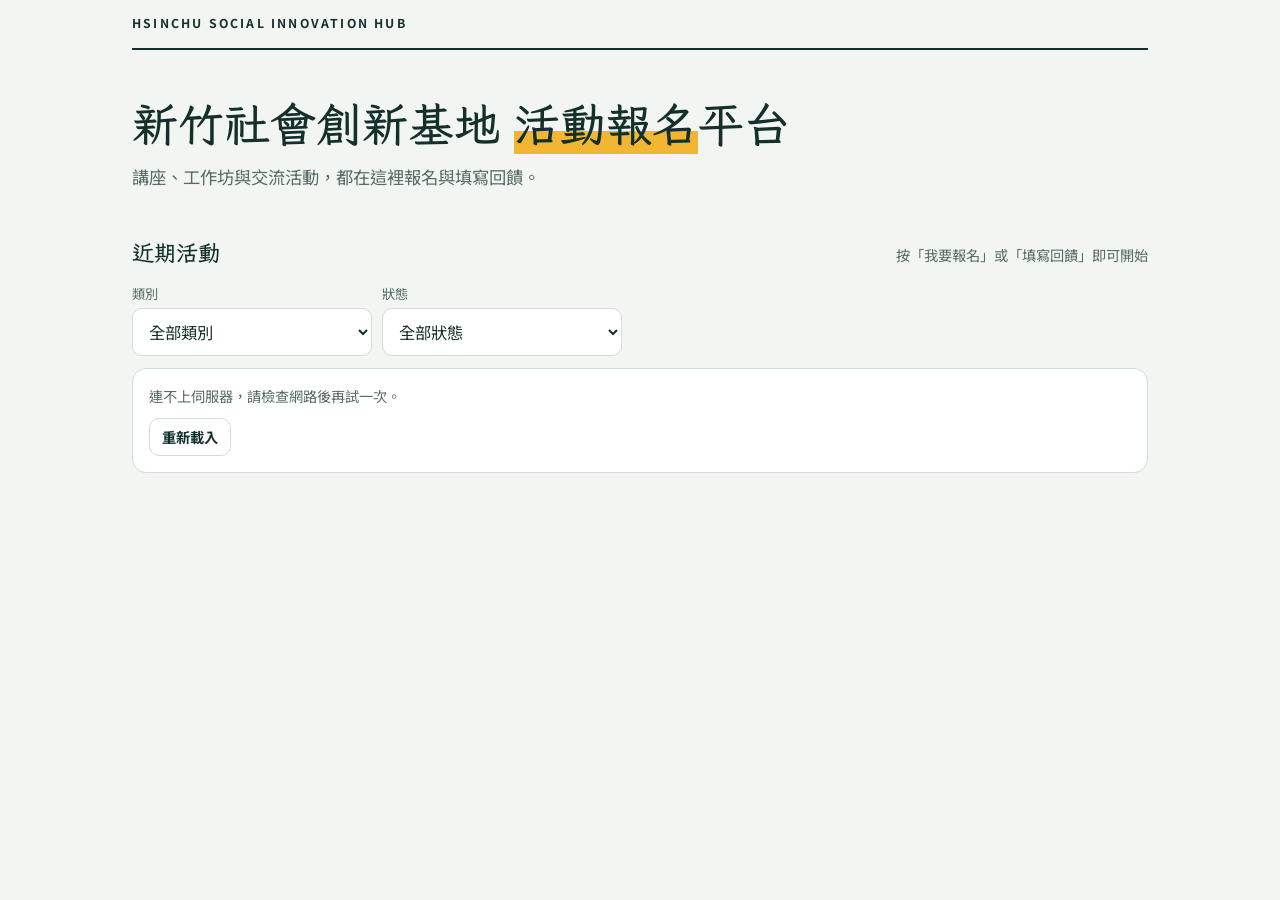
==== index.html @ 02cb63d4 "頁首拿掉 logo，恢復原本文字；只保留瀏覽器分頁圖示（favicon） Co-Authored-By: Claude Opus 5.5 <noreply@anthropic.com> Claude-" ====
<!DOCTYPE html>
<html lang="zh-Hant">
<head>
<meta charset="utf-8">
<meta name="viewport" content="width=device-width, initial-scale=1">
<title>新竹社會創新基地活動報名平台</title>
<link rel="preconnect" href="https://fonts.googleapis.com">
<link rel="preconnect" href="https://fonts.gstatic.com" crossorigin>
<link href="https://fonts.googleapis.com/css2?family=LXGW+WenKai+TC:wght@400;700&family=Noto+Sans+TC:wght@400;500;700&display=swap" rel="stylesheet">
<link rel="icon" type="image/svg+xml" href="logo-mark.svg">
<link rel="stylesheet" href="style.css?v=20261124c">
</head>
<body>
<div class="wrap">
  <header class="top">
    <div class="brand">HSINCHU SOCIAL INNOVATION HUB</div>
  </header>

  <main>
    <div class="hero">
      <h1 class="hero-title"><span>新竹社會創新基地</span><span><em>活動報名</em>平台</span></h1>
      <p>講座、工作坊與交流活動，都在這裡報名與填寫回饋。</p>
    </div>

    <section aria-labelledby="h-list">
      <div class="sec-head"><h2 id="h-list">近期活動</h2><small>按「我要報名」或「填寫回饋」即可開始</small></div>
      <div class="filters">
        <label for="f-sem">類別<select id="f-sem"><option value="">全部類別</option></select></label>
        <label for="f-status">狀態<select id="f-status">
          <option value="">全部狀態</option><option value="open">報名中</option><option value="feedback">回饋中</option><option value="closed">已結束</option>
        </select></label>
      </div>
      <div id="list" class="list"><div class="panel"><p class="note">載入中…</p></div></div>
    </section>
    <!-- 單一活動頁：網址加上 ?id=活動編號 時顯示 -->
    <section id="single" class="single" hidden aria-live="polite"><div class="panel"><p class="note">載入中…</p></div></section>
  </main>
</div>

<dialog id="dlg" aria-labelledby="dlg-title"><div class="dlg" id="dlg-body"></div></dialog>
<div id="toast" role="status" aria-live="polite"></div>

<script src="config.js"></script>
<script src="common.js"></script>
<script>
(function () {
  "use strict";
  var $ = U.$, esc = U.esc;
  var S = { acts: [], counts: {}, loaded: false, error: "", sid: "", busy: false, view: "", flash: "" };
  /* 每個活動都有自己的網頁：index.html?id=活動編號（可加 &v=reg 或 &v=fb 直接開報名表或問卷） */
  var QS = new URLSearchParams(location.search);
  S.single = (QS.get("id") || "").replace(/[^A-Za-z0-9]/g, "");
  if (S.single) {
    document.body.classList.add("is-single");
    document.querySelector(".hero").hidden = true;
    document.querySelector('section[aria-labelledby="h-list"]').hidden = true;
    $("single").hidden = false;
  }
  function pageHead(t) {
    return '<a class="back" href="./">← 所有活動</a><h2 id="dlg-title" class="single-title">' + esc(t) + "</h2>";
  }
  function show(h) {
    if (!S.single) { U.showDlg(h); return; }
    $("single").innerHTML = '<div class="panel dlg">' + (S.flash ? '<div class="ok">' + esc(S.flash) + "</div>" : "") + h + "</div>";
    S.flash = "";
  }
  function renderSingle() {
    if (!S.single) return;
    if (!U.configured()) { $("single").innerHTML = U.SETUP_NOTE; return; }
    if (S.error) { $("single").innerHTML = '<div class="panel"><p class="note">' + esc(S.error) + '</p><p style="margin:10px 0 0"><button class="btn ghost sm" type="button" data-reload>重新載入</button></p></div>'; return; }
    if (!S.loaded) return;
    if (!actById(S.single)) { $("single").innerHTML = '<div class="panel dlg">' + pageHead("找不到這個活動") + '<p class="note">這個活動可能已經刪除，或網址有誤。</p></div>'; document.title = "找不到活動｜新竹社會創新基地"; return; }
    openAct(S.single, S.view || QS.get("v") || "");
  }
  try { S.sid = localStorage.getItem("must-sid") || ""; } catch (e) {}

  function actById(id) { for (var i = 0; i < S.acts.length; i++) if (S.acts[i].id === id) return S.acts[i]; return null; }
  function isFull(a) { return a.capacity > 0 && (S.counts[a.id] || 0) >= a.capacity; }

  function actRow(a) {
    var d = U.dparts(a.date);
    var meta = [a.semester, a.time, a.location].filter(Boolean).map(esc).join(" · ");
    var chip = a.status === "open" && isFull(a) ? "額滿" : "";
    return '<div class="act act-card">' +
      '<span class="date"><b>' + esc(d.md) + "</b><i>" + esc(d.wd) + "</i></span>" +
      '<span class="body"><span class="t">' + esc(a.title || "未命名活動") + "</span>" +
      (meta ? '<span class="m">' + meta + "</span>" : "") +
      '<span class="tags"><span class="pill ' + esc(a.status) + '">' + esc(U.STATUS[a.status] || "") + "</span>" +
      actBtns(a) +
      (chip ? '<span class="chip">' + chip + "</span>" : "") +
      '<span class="cnt">' + esc(U.capText(a, S.counts)) + "</span></span></span>" +
      (a.image ? '<span class="thumb"><img src="' + esc(a.image) + '" alt="" loading="lazy" onerror="this.parentNode.remove()"></span>' : "") + "</div>";
  }

  /* 報名、回饋兩顆獨立按鈕：一直顯示，沒開放的那顆反灰不能按 */
  function actBtns(a, view) {
    var regOn = a.status === "open", fbOn = a.status === "feedback";
    function b(kind, on, label, offLabel) {
      return '<button class="btn sm' + (view && view !== kind ? " ghost" : "") + '" type="button" data-view="' + kind + '" data-id="' + esc(a.id) + '"' +
        (on ? "" : " disabled") + (view ? ' aria-pressed="' + (view === kind) + '"' : "") + ">" + (on ? label : offLabel) + "</button>";
    }
    var tag = view === undefined ? "span" : "div";
    return "<" + tag + ' class="act-btns' + (view === undefined ? " inline" : "") + '" role="group" aria-label="報名或填寫回饋">' +
      b("reg", regOn, "我要報名", a.status === "closed" || fbOn ? "報名已截止" : "尚未開放報名") +
      b("fb", fbOn, "填寫回饋", a.status === "closed" ? "回饋已關閉" : "回饋尚未開放") + "</" + tag + ">";
  }

  function render() {
    var sel = $("f-sem"), cur = sel.value, sems = {};
    S.acts.forEach(function (a) { if (a.semester) sems[a.semester] = 1; });
    var keys = Object.keys(sems).sort().reverse();
    sel.innerHTML = '<option value="">全部類別</option>' + keys.map(function (k) { return '<option value="' + esc(k) + '">' + esc(k) + "</option>"; }).join("");
    if (keys.indexOf(cur) >= 0) sel.value = cur;
    var fs = sel.value, ft = $("f-status").value, list = $("list");

    if (!U.configured()) list.innerHTML = U.SETUP_NOTE;
    else if (S.error) list.innerHTML = '<div class="panel"><p class="note">' + esc(S.error) + '</p><p style="margin:10px 0 0"><button class="btn ghost sm" type="button" data-reload>重新載入</button></p></div>';
    else if (!S.loaded) list.innerHTML = '<div class="panel"><p class="note">載入中…</p></div>';
    else {
      var rows = U.sortActs(S.acts).filter(function (a) { return (!fs || a.semester === fs) && (!ft || a.status === ft); });
      list.innerHTML = rows.length ? rows.map(actRow).join("") :
        '<div class="panel"><p class="note">' + (S.acts.length ? "沒有符合條件的活動，試試其他類別或狀態。" : "目前還沒有活動。") + "</p></div>";
    }
  }

  function load() {
    if (!U.configured()) { render(); renderSingle(); return Promise.resolve(); }
    return U.api("list").then(function (j) { S.acts = j.activities || []; S.counts = j.counts || {}; S.loaded = true; S.error = ""; render(); renderSingle(); },
      function (e) { if (!S.loaded) S.error = e.message; render(); renderSingle(); });
  }
  function remember(sid) { S.sid = sid; try { localStorage.setItem("must-sid", sid); } catch (e) {} }

  /* 報名與回饋是兩個獨立按鈕：view 為 "reg"（報名）或 "fb"（回饋），沒指定時依活動狀態決定先顯示哪一個；again 為 true 時，填過的裝置也直接顯示問卷 */
  function openAct(id, view, again) {
    var a = actById(id); if (!a) { U.closeDlg(); return; }
    if (S.single) document.title = (a.title || "未命名活動") + "｜新竹社會創新基地活動報名平台";
    if (view !== "reg" && view !== "fb") view = a.status === "feedback" ? "fb" : a.status === "open" ? "reg" : "";
    var d = U.dparts(a.date);
    S.view = view;
    var h = (S.single ? pageHead(a.title || "未命名活動") : U.head(a.title || "未命名活動")) +
      (a.image ? '<a class="poster" href="' + esc(a.image) + '" target="_blank" rel="noopener"><img src="' + esc(a.image) + '" alt="' + esc(a.title || "活動圖片") + '" onerror="this.parentNode.remove()"></a>' : "") +
      '<div class="tags"><span class="pill ' + esc(a.status) + '">' + esc(U.STATUS[a.status] || "") + '</span><span class="cnt">' + esc(U.capText(a, S.counts)) + "</span></div>" +
      '<dl class="meta"><dt>日期</dt><dd>' + esc(d.full) + "</dd>" +
      (a.time ? "<dt>時間</dt><dd>" + esc(a.time) + "</dd>" : "") +
      (a.location ? "<dt>地點</dt><dd>" + esc(a.location) + "</dd>" : "") +
      (a.semester ? "<dt>類別</dt><dd>" + esc(a.semester) + "</dd>" : "") + "</dl>" +
      (a.description ? '<p class="desc">' + esc(a.description) + "</p>" : "") +
      actBtns(a, view) + (S.single ? "" : '<p class="note page-link"><a href="?id=' + encodeURIComponent(a.id) + '">開啟這個活動的專屬網頁</a></p>') + "<hr>";

    if (view === "reg") h += regSection(a);
    else if (view === "fb") h += fbSection(a, again);
    else h += '<p class="note">這個活動已結束。</p>';
    show(h);
  }

  function regSection(a) {
    var id = a.id;
    var cancelBox = '<details><summary>已經報名，想取消？</summary><form id="cancel-form" data-id="' + esc(id) + '" style="margin-top:12px">' +
      '<div class="grid2">' + U.fld("c-sid", "報名時填寫的電話號碼", S.sid, true, "tel", ' maxlength="20" autocomplete="tel"') + U.fld("c-name", "報名時填寫的姓名", "", true, "text", ' maxlength="40"') + "</div>" +
      '<button class="btn danger" type="submit">取消報名</button></form></details>';
    if (a.status !== "open") return '<p class="note">這個活動目前沒有開放報名。</p>';
    var h = "";
    if (isFull(a)) h += '<div class="warn">這個活動已額滿。有人取消時，名額會重新開放。</div>';
    else h += '<form id="reg-form" class="survey" data-id="' + esc(id) + '" novalidate>' +
      U.fld("r-name", "您的姓名：", "", true, "text", ' maxlength="40" autocomplete="name"') +
      U.fld("r-sid", "您的電話號碼（僅做為聯繫用途）：", S.sid, true, "tel", ' maxlength="20" autocomplete="tel"') +
      U.fld("r-contact", "您的 Gmail（僅做為聯繫用途）：", "", true, "email", ' maxlength="80" autocomplete="email" placeholder="example@gmail.com"') +
      '<fieldset class="mrow" data-row="r-gender"><legend class="f"><span>性別： <i>*</i></span></legend><div class="choices">' + ["男性", "女性", "其他"].map(function (o) { return opt("r-gender", o); }).join("") + "</div></fieldset>" +
      '<fieldset class="mrow" data-row="r-age"><legend class="f"><span>您的年齡區間： <i>*</i></span></legend><div class="choices free">' + ["18歲以下", "19-25歲", "26-35歲", "36-45歲", "46-55歲", "56歲以上"].map(function (o) { return opt("r-age", o); }).join("") + "</div></fieldset>" +
      '<div class="f"><span>你要報名的課程：</span><div class="fixed">' + esc(a.title || "未命名活動") + "</div></div>" +
      '<label class="f" for="r-note"><span>有什麼想對我們說：</span><textarea id="r-note" maxlength="500"></textarea></label>' +
      '<button class="btn" type="submit">送出報名</button>' +
      '<p class="note">電話與 Gmail 僅做為聯繫用途。</p></form>';
    return h + "<hr>" + cancelBox;
  }

  function fbSection(a, again) {
    /* 這台裝置填過時先顯示感謝，但仍可再填一份（現場共用平板、或換人填寫時用） */
    if (a.status === "feedback") return fbDone(a.id) && !again ? '<div class="ok">這台裝置已經填過這個活動的回饋問卷，謝謝您！</div>' +
      '<button class="btn ghost" type="button" data-again="' + esc(a.id) + '">再填一份問卷</button>' : surveyForm(a.id);
    if (a.status === "open") return '<p class="note">回饋問卷會在活動結束後開放填寫，到時再回來這裡填寫即可。</p>';
    return '<p class="note">這個活動的回饋問卷已關閉。</p>';
  }

  function fbDone(id) { try { return localStorage.getItem("hub-fb-" + id) === "1"; } catch (e) { return false; } }
  function opt(name, v, type) {
    return '<label class="opt"><input type="' + (type || "radio") + '" name="' + esc(name) + '" value="' + esc(v) + '"><span>' + esc(v) + "</span></label>";
  }
  function surveyForm(id) {
    var n = 0, sv = U.surveyOf(actById(id));
    var h = '<form id="fb-form" class="survey" data-id="' + esc(id) + '" novalidate>' +
      '<h4 style="margin:0;font-size:1.125rem">' + esc(sv.title) + "</h4>" +
      (sv.intro ? '<div class="sv-intro"><p style="white-space:pre-line">' + esc(sv.intro) + "</p></div>" : "");
    sv.items.forEach(function (it) {
      if (it.type === "note") { h += '<div class="sv-note">' + esc(it.text) + "</div>"; return; }
      n++;
      h += '<fieldset class="sv-q" data-q="' + esc(it.id) + '"><legend class="sv-t"><b>' + n + "</b><span>" + esc(it.title) + (it.required ? " <i>*</i>" : "") + "</span></legend>";
      if (it.type === "single") h += '<div class="choices">' + it.options.map(function (o) { return opt(it.id, o); }).join("") + "</div>";
      else if (it.type === "multi") h += '<p class="note" style="margin:0">可複選，請選 ' + (it.minSel === it.maxSel ? it.minSel : it.minSel + "～" + it.maxSel) + " 項</p>" +
        '<div class="choices">' + it.options.map(function (o) { return opt(it.id, o, "checkbox"); }).join("") + "</div>";
      else if (it.type === "matrix") h += it.rows.map(function (r) {
        return '<fieldset class="mrow" data-row="' + esc(r.id) + '"><legend>' + esc(r.label) + '</legend><div class="choices" style="grid-template-columns:repeat(' + it.options.length + ',minmax(0,1fr))">' +
          it.options.map(function (o) { return opt(r.id, o); }).join("") + "</div></fieldset>";
      }).join("");
      else if (it.type === "text") h += '<textarea name="' + esc(it.id) + '" maxlength="1000" placeholder="請填入文字" aria-label="' + esc(it.title) + '"></textarea>';
      else if (it.type === "slider") h += '<div class="slider untouched"><input type="range" name="' + esc(it.id) + '" min="' + it.min + '" max="' + it.max + '" step="1" value="' + Math.round((it.min + it.max) / 2) + '" aria-label="' + esc(it.title) + '"><output>請拖曳選擇</output></div>' +
        '<div class="ends"><span>' + it.min + "</span><span>" + it.max + "</span></div>";
      h += "</fieldset>";
    });
    return h + '<button class="btn" type="submit">送出</button><p class="note">本問卷採不記名方式。</p></form>';
  }
  function collect(form) {
    var ans = {}, miss = null, sv = U.surveyOf(actById(form.dataset.id));
    form.querySelectorAll(".miss").forEach(function (el) { el.classList.remove("miss"); });
    U.surveyFields(sv).forEach(function (f) {
      var v = "", why = "";
      if (f.type === "scale" || f.type === "single") { var c = form.querySelector('input[name="' + f.key + '"]:checked'); v = c ? c.value : ""; }
      else if (f.type === "multi") {
        v = [].map.call(form.querySelectorAll('input[name="' + f.key + '"]:checked'), function (x) { return x.value; });
        if (v.length && (v.length < f.minSel || v.length > f.maxSel)) why = "請選擇 " + (f.minSel === f.maxSel ? f.minSel : f.minSel + "～" + f.maxSel) + " 個選項";
      }
      else if (f.type === "text") v = form.querySelector('[name="' + f.key + '"]').value.trim();
      else if (f.type === "slider") { var r = form.querySelector('[name="' + f.key + '"]'); v = r.closest(".slider").classList.contains("untouched") ? "" : r.value; }
      ans[f.key] = v;
      if (!why && f.required && (v === "" || (Array.isArray(v) && !v.length))) why = "請填寫";
      if (why) {
        var el = form.querySelector('[data-row="' + f.key + '"]') || form.querySelector('[data-q="' + f.key + '"]');
        if (el) { el.classList.add("miss"); var q = el.closest(".sv-q"); if (q) q.classList.add("miss"); }
        if (!miss) miss = { f: f, el: el, why: why };
      }
    });
    if (miss) {
      var label = "「" + (miss.f.group ? miss.f.group + "－" : "") + miss.f.head + "」";
      U.toast(miss.why === "請填寫" ? "請填寫" + label : label + miss.why);
      if (miss.el) miss.el.scrollIntoView({ block: "center", behavior: "smooth" });
      return null;
    }
    return ans;
  }

  function run(form, action, data, okMsg, after) {
    if (S.busy) return;
    S.busy = true;
    var btn = form.querySelector('button[type="submit"]'), label = btn.textContent;
    btn.disabled = true; btn.textContent = "處理中…";
    U.api(action, data).then(function (j) {
      U.toast(typeof okMsg === "function" ? okMsg(j) : okMsg);
      if (after) after();
      if (S.single) S.flash = typeof okMsg === "function" ? okMsg(j) : okMsg;
      return load().then(function () { if (!S.single) U.closeDlg(); else window.scrollTo({ top: 0, behavior: "smooth" }); });
    }, function (e) { U.toast(e.message); btn.disabled = false; btn.textContent = label; })
      .then(function () { S.busy = false; });
  }

  document.addEventListener("submit", function (e) {
    e.preventDefault();
    var f = e.target, id = f.dataset.id;
    if (f.id === "reg-form") {
      var sid = $("r-sid").value.trim(), g = f.querySelector('input[name="r-gender"]:checked'), ag = f.querySelector('input[name="r-age"]:checked');
      var mail = $("r-contact").value.trim(), nm = $("r-name").value.trim();
      f.querySelectorAll(".miss").forEach(function (el) { el.classList.remove("miss"); });
      var bad = !nm ? ["r-name", "請填寫您的姓名"] : !sid ? ["r-sid", "請填寫您的電話號碼"] :
        !/^[^\s@]+@[^\s@]+\.[^\s@]+$/.test(mail) ? ["r-contact", "請填寫正確的 Gmail"] :
        !g ? ["r-gender", "請選擇性別"] : !ag ? ["r-age", "請選擇年齡區間"] : null;
      if (bad) {
        U.toast(bad[1]);
        var el = $(bad[0]) || f.querySelector('[data-row="' + bad[0] + '"]');
        if (el) { if (el.dataset.row) el.classList.add("miss"); el.scrollIntoView({ block: "center", behavior: "smooth" }); if (el.focus && !el.dataset.row) el.focus(); }
        return;
      }
      run(f, "register", { activityId: id, studentId: sid, name: nm, contact: mail, gender: g.value, age: ag.value,
        note: $("r-note").value.trim() }, "報名成功！", function () { remember(sid); });
    } else if (f.id === "cancel-form") {
      run(f, "cancel", { activityId: id, studentId: $("c-sid").value.trim(), name: $("c-name").value.trim() }, "已取消報名。");
    } else if (f.id === "fb-form") {
      var ans = collect(f);
      if (!ans) return;
      run(f, "feedback", { activityId: id, answers: ans }, "已送出，感謝您的回饋！", function () {
        try { localStorage.setItem("hub-fb-" + id, "1"); } catch (x) {}
      });
    }
  });
  document.addEventListener("click", function (e) {
    var t = e.target.closest("[data-act],[data-view],[data-again],[data-close],[data-reload]");
    if (!t) { if (e.target === $("dlg")) U.closeDlg(); return; }
    if (t.dataset.act !== undefined) openAct(t.dataset.act);
    else if (t.dataset.view !== undefined) openAct(t.dataset.id, t.dataset.view);
    else if (t.dataset.again !== undefined) openAct(t.dataset.again, "fb", true);
    else if (t.dataset.close !== undefined) U.closeDlg();
    else { S.error = ""; render(); renderSingle(); load(); }
  });
  document.addEventListener("change", function (e) {
    if (e.target.id === "f-sem" || e.target.id === "f-status") render();
    var q = e.target.closest && e.target.closest(".miss");
    if (q && (e.target.type === "radio" || e.target.type === "checkbox")) { var row = e.target.closest(".mrow"); if (row) row.classList.remove("miss"); var sq = e.target.closest(".sv-q"); if (sq && !sq.querySelector(".mrow.miss")) sq.classList.remove("miss"); }
  });
  document.addEventListener("input", function (e) {
    if (e.target.type !== "range") return;
    var box = e.target.closest(".slider");
    box.classList.remove("untouched");
    box.querySelector("output").textContent = e.target.value + " 分";
    var sq = e.target.closest(".sv-q"); if (sq) sq.classList.remove("miss");
  });
  /* 直連：網址加上 #fb-活動編號 直接打開回饋問卷，#reg-活動編號 直接打開報名表，可做成 QR Code 放在現場 */
  function openFromHash() {
    var m = /^#(fb|reg)-([A-Za-z0-9]+)$/.exec(location.hash || "");
    if (m && actById(m[2])) { if (S.single && m[2] !== S.single) { location.href = "?id=" + m[2] + "&v=" + m[1]; return; } openAct(m[2], m[1]); }
  }
  window.addEventListener("hashchange", openFromHash);

  render();
  load().then(openFromHash);
})();
</script>
</body>
</html>
---- style.css ----
/* layout: a campus notice board. One column; each activity is a ticket led by its date stub. */
:root{
  --paper:#f2f5f1; --card:#ffffff; --ink:#14302b; --muted:#566b65; --line:#d3dcd6;
  --accent:#0f6b5c; --accent-ink:#ffffff; --mark:#f2b632; --mark-ink:#3a2a00;
  --open:#1d7a46; --fb:#2b5fb8; --closed:#66716d; --danger:#b3372b;
  --display:"LXGW WenKai TC","Noto Serif TC","PMingLiU",serif;
  --body:"Noto Sans TC","PingFang TC","Microsoft JhengHei",system-ui,sans-serif;
  --r:14px;
}
@media (prefers-color-scheme: dark){
  :root:not([data-theme="light"]){
    color-scheme:dark;
    --paper:#0f1a18; --card:#172523; --ink:#e6efea; --muted:#9db0a9; --line:#2c3f3a;
    --accent:#55c7b0; --accent-ink:#072019; --mark:#f2b632; --mark-ink:#3a2a00;
    --open:#6fd49a; --fb:#8fb4f5; --closed:#9aa5a1; --danger:#f08a7e;
  }
}
:root[data-theme="dark"]{
  color-scheme:dark;
  --paper:#0f1a18; --card:#172523; --ink:#e6efea; --muted:#9db0a9; --line:#2c3f3a;
  --accent:#55c7b0; --accent-ink:#072019; --mark:#f2b632; --mark-ink:#3a2a00;
  --open:#6fd49a; --fb:#8fb4f5; --closed:#9aa5a1; --danger:#f08a7e;
}
*{box-sizing:border-box}
html,body{margin:0}
/* 字級自適應：手機 16px，隨螢幕變寬逐步放大到 18px，全站字級都以 rem 跟著縮放 */
html{font-size:clamp(15px,14.4px + .15vw,17px)}
body{background:var(--paper);color:var(--ink);font-family:var(--body);font-size:1rem;line-height:1.6;-webkit-text-size-adjust:100%}
button,input,select,textarea{font:inherit;color:inherit}
:focus-visible{outline:3px solid var(--mark);outline-offset:2px}
.wrap{max-width:760px;margin:0 auto;padding:0 16px 64px}
.top{display:flex;align-items:center;justify-content:space-between;gap:12px;padding:14px 0;border-bottom:2px solid var(--ink)}
.brand{font-size:0.75rem;letter-spacing:.18em;font-weight:700}
.nav{display:flex;gap:6px}
.nav a{padding:8px 12px;border-radius:999px;text-decoration:none;color:var(--ink);font-size:0.875rem;font-weight:500;border:1px solid var(--line);background:var(--card)}
.nav a[aria-current="page"]{background:var(--ink);color:var(--paper);border-color:var(--ink)}
.hero{padding:28px 0 8px}
h1{font-family:var(--display);font-weight:700;font-size:clamp(1.875rem,1.2rem + 3vw,3.25rem);line-height:1.2;margin:0;text-wrap:balance}
h1 em{font-style:normal;background:linear-gradient(transparent 62%,var(--mark) 62%)}
.hero p{margin:10px 0 0;color:var(--muted)}
h2{font-family:var(--display);font-size:1.375rem;margin:0;text-wrap:balance}
section{margin-top:28px}
.sec-head{display:flex;align-items:baseline;justify-content:space-between;gap:12px;flex-wrap:wrap;margin-bottom:12px}
.sec-head small{color:var(--muted);font-size:0.875rem}
.panel{background:var(--card);border:1px solid var(--line);border-radius:var(--r);padding:16px}
.note{color:var(--muted);font-size:0.875rem;margin:0}
.filters{display:flex;gap:10px;flex-wrap:wrap;margin-bottom:12px}
.filters label{flex:1 1 140px;display:flex;flex-direction:column;gap:4px;font-size:0.8125rem;color:var(--muted)}
select,input[type=text],input[type=date],input[type=number],textarea{
  width:100%;min-height:46px;padding:10px 12px;border:1px solid var(--line);border-radius:10px;background:var(--card);color:var(--ink)}
textarea{min-height:92px;resize:vertical}
.list{display:flex;flex-direction:column;gap:10px}
.act{display:flex;align-items:stretch;gap:0;width:100%;text-align:left;padding:0;background:var(--card);border:1px solid var(--line);border-radius:var(--r);cursor:pointer;overflow:hidden}
.act:hover{border-color:var(--accent)}
.date{flex:0 0 74px;display:flex;flex-direction:column;align-items:center;justify-content:center;padding:12px 6px;background:var(--ink);color:var(--paper);border-right:2px dashed var(--paper)}
.date b{font-family:var(--display);font-size:1.5rem;line-height:1.1;font-variant-numeric:tabular-nums}
.date i{font-style:normal;font-size:0.75rem;opacity:.8}
.act .body{flex:1 1 auto;min-width:0;padding:12px 14px;display:flex;flex-direction:column;gap:6px}
.act .t{font-weight:700;font-size:1.0625rem;line-height:1.35;overflow-wrap:anywhere}
.act .m{color:var(--muted);font-size:0.8438rem;overflow-wrap:anywhere}
.tags{display:flex;gap:8px;flex-wrap:wrap;align-items:center}
.pill{display:inline-flex;align-items:center;gap:6px;padding:2px 10px;border-radius:999px;font-size:0.7812rem;font-weight:700;border:1.5px solid currentColor;white-space:nowrap}
.pill::before{content:"";width:7px;height:7px;border-radius:50%;background:currentColor}
.pill.open{color:var(--open)} .pill.feedback{color:var(--fb)} .pill.closed{color:var(--closed)}
.pill.closed::before{background:transparent;border:1.5px solid currentColor}
.chip{font-size:0.7812rem;padding:2px 9px;border-radius:999px;background:var(--mark);color:var(--mark-ink);font-weight:700;white-space:nowrap}
.cnt{font-size:0.8125rem;color:var(--muted);font-variant-numeric:tabular-nums}
.btn{display:inline-flex;align-items:center;justify-content:center;min-height:46px;padding:10px 18px;border-radius:10px;border:1px solid var(--accent);background:var(--accent);color:var(--accent-ink);font-weight:700;cursor:pointer}
.btn.ghost{background:transparent;color:var(--ink);border-color:var(--line)}
.btn.danger{background:transparent;color:var(--danger);border-color:var(--danger)}
.btn.sm{min-height:38px;padding:6px 12px;font-size:0.875rem}
.btn:disabled{opacity:.5;cursor:not-allowed}
.row{display:flex;gap:10px;flex-wrap:wrap;align-items:center}
dialog{border:0;padding:0;background:var(--card);color:var(--ink);width:min(620px,100%);max-width:100%;max-height:92%;border-radius:18px 18px 0 0;margin:auto auto 0}
@media (min-width:640px){dialog{border-radius:18px;margin:auto}}
dialog::backdrop{background:rgba(8,20,18,.55)}
.dlg{padding:18px 18px 24px;display:flex;flex-direction:column;gap:14px}
.dlg-head{display:flex;justify-content:space-between;align-items:flex-start;gap:12px}
.dlg h3{font-family:var(--display);font-size:1.375rem;line-height:1.3;margin:0;overflow-wrap:anywhere}
.x{flex:0 0 auto;width:42px;height:42px;border-radius:50%;border:1px solid var(--line);background:transparent;cursor:pointer;font-size:1.125rem}
dl.meta{display:grid;grid-template-columns:auto 1fr;gap:6px 14px;margin:0;font-size:0.9375rem}
dl.meta dt{color:var(--muted)} dl.meta dd{margin:0;overflow-wrap:anywhere}
.desc{white-space:pre-wrap;overflow-wrap:anywhere;margin:0}
form{display:flex;flex-direction:column;gap:12px}
.f{display:flex;flex-direction:column;gap:4px;font-size:0.875rem;font-weight:500}
.f span i{font-style:normal;color:var(--danger)}
.grid2{display:grid;grid-template-columns:1fr 1fr;gap:12px}
@media (max-width:420px){.grid2{grid-template-columns:1fr}}
hr{border:0;border-top:1px dashed var(--line);margin:2px 0;width:100%}
.ok{border-left:4px solid var(--open);padding:10px 12px;background:var(--paper);border-radius:8px;font-size:0.9375rem}
.warn{border-left:4px solid var(--mark);padding:10px 12px;background:var(--paper);border-radius:8px;font-size:0.9375rem}
.rate{display:flex;gap:8px;flex-wrap:wrap}
.rate label{position:relative}
.rate input{position:absolute;opacity:0;inset:0}
.rate span{display:flex;align-items:center;justify-content:center;width:50px;height:46px;border:1px solid var(--line);border-radius:10px;font-weight:700;cursor:pointer}
.rate input:checked+span{background:var(--accent);color:var(--accent-ink);border-color:var(--accent)}
.rate input:focus-visible+span{outline:3px solid var(--mark);outline-offset:2px}
.tabs{display:flex;gap:6px;flex-wrap:wrap;margin-bottom:14px}
.tabs button{min-height:42px;padding:8px 14px;border-radius:10px;border:1px solid var(--line);background:var(--card);cursor:pointer;font-weight:500}
.tabs button[aria-selected="true"]{background:var(--ink);color:var(--paper);border-color:var(--ink)}
.scroll{overflow-x:auto;border:1px solid var(--line);border-radius:var(--r);background:var(--card)}
table{border-collapse:collapse;width:100%;font-size:0.875rem;font-variant-numeric:tabular-nums}
th,td{padding:10px 12px;text-align:left;border-bottom:1px solid var(--line);white-space:nowrap;vertical-align:top}
td.wrapc{white-space:normal;min-width:180px;overflow-wrap:anywhere}
th{color:var(--muted);font-weight:500;font-size:0.8125rem}
tr:last-child td{border-bottom:0}
.arow{display:flex;gap:12px;align-items:center;justify-content:space-between;flex-wrap:wrap;padding:12px 14px;background:var(--card);border:1px solid var(--line);border-radius:var(--r)}
.arow .info{flex:1 1 220px;min-width:0;display:flex;flex-direction:column;gap:4px}
.stat{display:flex;gap:18px;flex-wrap:wrap;align-items:flex-end;margin-bottom:12px}
.stat b{font-family:var(--display);font-size:2.125rem;line-height:1}
.bars{display:grid;grid-template-columns:auto 1fr auto;gap:4px 8px;align-items:center;font-size:0.8125rem;flex:1 1 200px}
.bars .bar{height:10px;border-radius:5px;background:var(--line);overflow:hidden}
.bars .bar i{display:block;height:100%;background:var(--accent)}
.fbitem{padding:12px 14px;border:1px solid var(--line);border-radius:var(--r);background:var(--card)}
.fbitem p{margin:6px 0 0;white-space:pre-wrap;overflow-wrap:anywhere}
#toast{position:fixed;left:50%;bottom:20px;transform:translateX(-50%);background:var(--ink);color:var(--paper);padding:10px 16px;border-radius:999px;font-size:0.875rem;max-width:calc(100% - 32px);opacity:0;pointer-events:none;transition:opacity .2s;z-index:99}
#toast.on{opacity:1}
@media (prefers-reduced-motion:reduce){#toast{transition:none}}
[hidden]{display:none!important}
.login{max-width:420px}
.sid-row{display:flex;gap:10px;flex-wrap:wrap}
.sid-row input{flex:1 1 180px}

details summary{cursor:pointer;color:var(--muted);font-size:0.9062rem;padding:8px 0}
dialog:modal{overflow:auto}
.survey{gap:18px}
.sv-intro{display:flex;flex-direction:column;gap:6px;padding:12px 14px;background:var(--paper);border-radius:10px}
.sv-intro p{margin:0}
.sv-q{display:flex;flex-direction:column;gap:10px;padding:14px 0;border-top:1px solid var(--line);border:0;margin:0;min-width:0}
.sv-q+.sv-q,.sv-note+.sv-q,.sv-q+.sv-note{border-top:1px solid var(--line)}
.sv-t{font-weight:700;display:flex;gap:8px;align-items:baseline;padding:0}
.sv-t b{flex:0 0 auto;min-width:24px;height:24px;border-radius:50%;background:var(--ink);color:var(--paper);font-size:0.8125rem;display:inline-flex;align-items:center;justify-content:center}
.sv-t i{font-style:normal;color:var(--danger)}
.sv-q.miss .sv-t{color:var(--danger)}
.mrow.miss legend{color:var(--danger)}
.choices{display:flex;flex-wrap:wrap;gap:8px}
.opt{position:relative}
.opt input{position:absolute;opacity:0;inset:0;margin:0;cursor:pointer}
.opt span{display:inline-flex;align-items:center;min-height:42px;padding:8px 14px;border:1px solid var(--line);border-radius:999px;background:var(--card);font-size:0.9062rem}
.opt input:checked+span{background:var(--accent);color:var(--accent-ink);border-color:var(--accent);font-weight:700}
.opt input:focus-visible+span{outline:3px solid var(--mark);outline-offset:2px}
.mrow{border:0;padding:0;margin:0;display:flex;flex-direction:column;gap:6px;min-width:0}
.mrow legend{font-size:0.9062rem;color:var(--muted);padding:0;margin-bottom:6px}
.mrow .opt span{min-height:38px;padding:6px 11px;font-size:0.8438rem}
.sv-note{padding:12px 14px;border-left:4px solid var(--mark);background:var(--paper);border-radius:8px;font-size:0.9062rem;white-space:pre-line}
.slider{display:flex;align-items:center;gap:12px}
.slider input{flex:1 1 auto;accent-color:var(--accent);min-height:42px}
.slider output{flex:0 0 76px;text-align:right;font-weight:700;font-variant-numeric:tabular-nums}
.slider.untouched output{color:var(--muted);font-weight:400;font-size:0.8125rem}
.ends{display:flex;justify-content:space-between;color:var(--muted);font-size:0.7812rem;margin-top:-6px;padding-right:88px}
.mtable td.num,.mtable th.num{text-align:right}
.linkbox{display:flex;gap:8px;flex-wrap:wrap;align-items:center}
.linkbox code{flex:1 1 240px;min-width:0;padding:8px 10px;background:var(--paper);border:1px solid var(--line);border-radius:8px;font-size:0.8125rem;overflow-wrap:anywhere}
.sv-block{display:flex;flex-direction:column;gap:10px}
.sv-block h4{margin:0;font-size:1rem}
.sv-q+.sv-q,.sv-note+.sv-q,.sv-q+.sv-note{border-top:0;box-shadow:inset 0 1px 0 var(--line)}
.sv-q>legend{float:left;width:100%;margin-bottom:10px}
.sv-q>legend+*{clear:both}
.mrow .choices{display:grid;grid-template-columns:repeat(5,minmax(0,1fr));gap:6px}
.mrow .opt span{width:100%;justify-content:center;text-align:center;min-height:44px;padding:4px 2px;border-radius:10px;font-size:0.8125rem;line-height:1.25}
.sv-block .bars{flex:none}
.choices.free{display:flex;flex-wrap:wrap}
.choices.free .opt span{width:auto;padding:4px 14px}
.mrow:not(.sv-q .mrow) .choices:not(.free){grid-template-columns:repeat(3,minmax(0,1fr))}
.fixed{min-height:46px;padding:10px 12px;border:1px dashed var(--line);border-radius:10px;background:var(--paper);overflow-wrap:anywhere}
#reg-form .mrow legend.f{color:var(--ink);font-size:0.875rem;font-weight:500;margin-bottom:4px}
#reg-form .mrow legend i{font-style:normal;color:var(--danger)}
#reg-form .f>span i{font-style:normal;color:var(--danger)}
input[type=tel],input[type=email],input[type=password]{width:100%;min-height:46px;padding:10px 12px;border:1px solid var(--line);border-radius:10px;background:var(--card);color:var(--ink)}
#reg-form .mrow.miss legend.f{color:var(--danger)}
.act .thumb{flex:0 0 88px;align-self:stretch;min-height:96px;background:var(--paper);border-left:1px solid var(--line);overflow:hidden}
.act .thumb img{display:block;width:100%;height:100%;object-fit:cover}
.poster{display:block;margin:0 -18px;background:var(--paper);border-top:1px solid var(--line);border-bottom:1px solid var(--line)}
.poster img{display:block;width:100%;max-height:min(70vh,560px);object-fit:contain}
.athumb{flex:0 0 56px;width:56px;height:56px;border-radius:8px;object-fit:cover;background:var(--paper);border:1px solid var(--line)}
.athumb.empty{display:inline-flex;align-items:center;justify-content:center;font-size:0.6875rem;color:var(--muted)}
.imgpick{display:flex;flex-direction:column;gap:8px}
.imgprev{display:flex;align-items:center;justify-content:center;min-height:80px;padding:8px;border:1px dashed var(--line);border-radius:10px;background:var(--paper)}
.imgprev img{display:block;max-width:100%;max-height:220px;border-radius:6px}
label.btn{cursor:pointer}
@media (max-width:420px){.act .thumb{flex-basis:72px}}
.mailprev{border:1px solid var(--line);border-radius:10px;background:var(--paper);padding:12px 14px;display:flex;flex-direction:column;gap:8px}
.mailprev pre{margin:0;white-space:pre-wrap;overflow-wrap:anywhere;font-family:var(--body);font-size:0.9062rem;line-height:1.6}
td input[type=checkbox],th input[type=checkbox]{width:18px;height:18px;accent-color:var(--accent)}
.btn.sm[disabled]{opacity:.5}
.mailbody{font-size:0.9062rem;line-height:1.75;overflow-wrap:anywhere}
.mailbody hr{border:0;border-top:1px solid var(--line);margin:10px 0}
.mailbody a{color:var(--accent)}
code{font-size:0.7812rem;padding:1px 5px;border-radius:5px;background:var(--paper);border:1px solid var(--line)}
.mailbody img{display:block;max-width:100%;height:auto;margin:8px 0;border-radius:6px}
.qcard{display:flex;flex-direction:column;gap:10px;padding:14px;border:1px solid var(--line);border-radius:12px;background:var(--paper)}
.qhead{display:flex;align-items:center;gap:10px;flex-wrap:wrap}
.qtools{margin-left:auto;display:flex;gap:6px}
.qtools .btn.sm{min-height:34px;padding:4px 10px}
.chk{display:inline-flex;align-items:center;gap:8px;font-size:0.875rem;width:max-content}
.chk input{width:18px;height:18px;accent-color:var(--accent)}
.qcard input[type=number]{width:100%;min-height:46px;padding:10px 12px;border:1px solid var(--line);border-radius:10px;background:var(--card);color:var(--ink)}
.act-btns{display:grid;grid-template-columns:1fr 1fr;gap:10px}
.act.act-card{cursor:default}
.act.act-card:hover{border-color:var(--line)}
.act-btns.inline{display:inline-flex;gap:6px;flex-wrap:wrap}
.act-btns.inline .btn{min-height:30px;padding:3px 12px;font-size:0.8438rem;border-radius:999px}
.act-btns .btn:disabled{background:var(--paper);border-color:var(--line);color:var(--muted);opacity:1}
/* ===== 自適應版面 ===== */
/* 手機：按鈕放大、平均分配，方便手指點按 */
@media (max-width:520px){
  .act-btns.inline{display:flex;width:100%}
  .act-btns.inline .btn{flex:1 1 0;min-height:36px;font-size:0.875rem}
  .hero{padding:20px 0 4px}
  .act .date{flex-basis:64px}
  .act .date b{font-size:1.25rem}
}
/* 平板以上：版面放寬 */
@media (min-width:900px){
  .wrap{max-width:1080px;padding:0 32px 80px}
  .hero{padding:44px 0 16px}
  .hero p{font-size:1.0625rem}
  .filters label{flex:0 1 240px}
}
/* 電腦：活動卡片兩欄排列 */
@media (min-width:1024px){
  .list{display:grid;grid-template-columns:repeat(2,minmax(0,1fr));gap:14px}
  .list > .panel{grid-column:1 / -1}
}
/* 大標題自適應：手機分兩行、字級跟著螢幕寬度縮放；寬螢幕合成一行 */
.hero-title{font-size:clamp(1.5rem,7.4vw,2.5rem);line-height:1.3}
.hero-title span{display:block}
.hero-title span + span{margin-top:.15em}
@media (min-width:700px){
  .hero-title{font-size:clamp(2rem,3.6vw,2.9rem)}
  .hero-title{white-space:nowrap}
  .hero-title span{display:inline}
  .hero-title span + span{margin:0 0 0 .3em}
}
/* 輸入框維持 16px，避免 iPhone 點輸入框時自動放大畫面 */
input,select,textarea{font-size:max(16px,1rem)}
/* 單一活動頁（?id=活動編號） */
.single{margin-top:20px}
.single > .panel.dlg{padding:20px}
.single .back{align-self:flex-start;color:var(--muted);font-size:0.875rem;text-decoration:none}
.single .back:hover{color:var(--ink);text-decoration:underline}
.single-title{font-size:clamp(1.375rem,1rem + 2vw,2rem);line-height:1.3;overflow-wrap:anywhere}
.page-link{margin:0}
@media (min-width:900px){.is-single .wrap{max-width:820px}}
a.btn{text-decoration:none}
/* 列印／存成 PDF：只留下回饋分析內容 */
@media print{
  body{background:#fff}
  .top,.hero,.tabs,label[for="a-pick"],.noprint,.linkbox,#toast,dialog,[data-logout]{display:none!important}
  .wrap{max-width:none;padding:0}
  .panel,.sv-block{break-inside:avoid;box-shadow:none}
  .scroll{overflow:visible}
}
/* 回饋分析圖表 */
.chart{margin:4px 0 8px;display:flex;flex-direction:column;gap:6px}
.chart-svg{overflow-x:auto}
.chart-svg svg{display:block;width:100%;max-width:640px;min-width:420px;height:auto}
.chart figcaption{display:flex;justify-content:flex-end;max-width:640px}
.chart svg g:hover text{fill:var(--ink)}
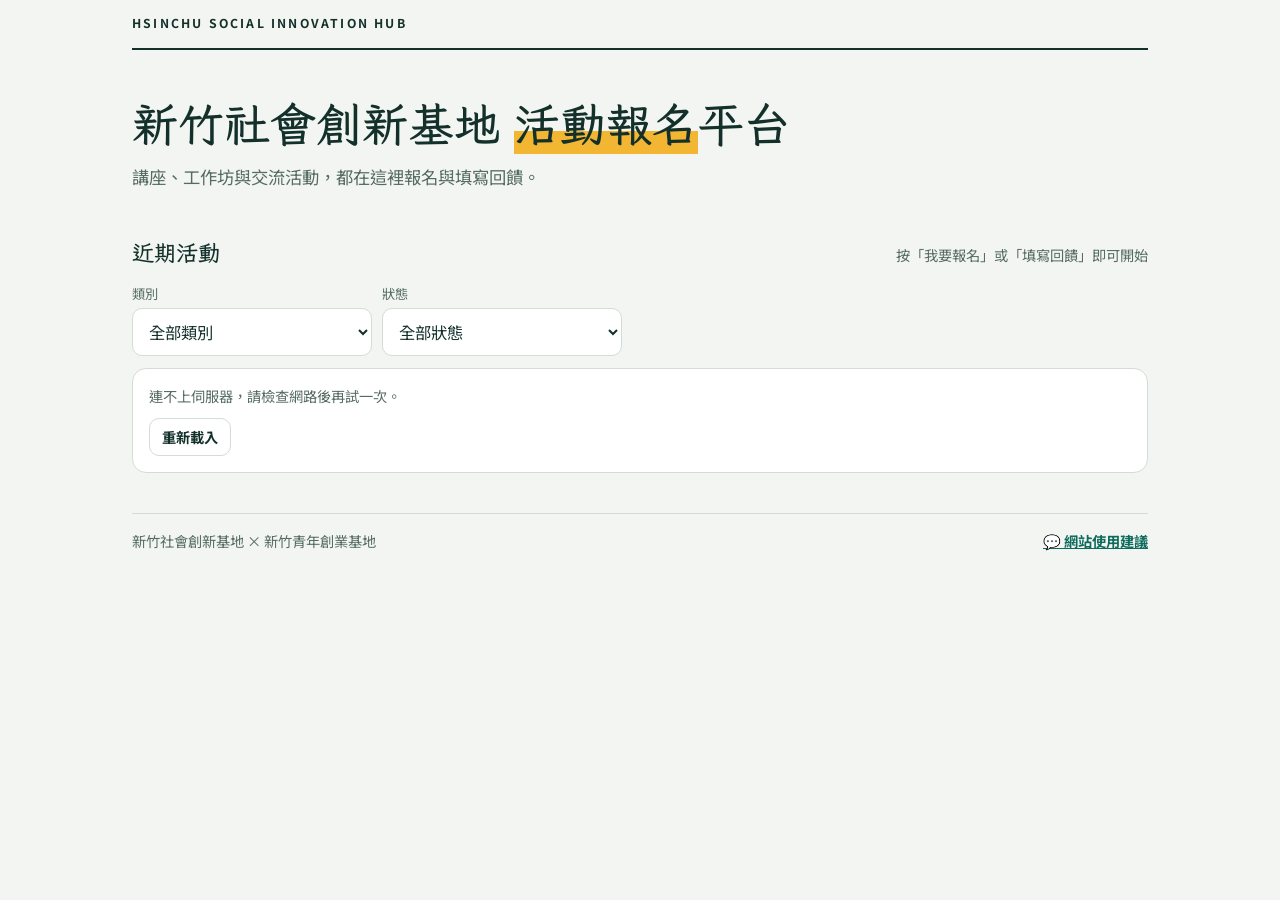
==== commit f16e5746: "頁尾加「網站使用建議」表單連結 Co-Authored-By: Claude Opus 5.5 <noreply@anthropic.com> Claude-Session: https://clau" ====
--- a/index.html
+++ b/index.html
@@ -35,6 +35,7 @@
     <!-- 單一活動頁：網址加上 ?id=活動編號 時顯示 -->
     <section id="single" class="single" hidden aria-live="polite"><div class="panel"><p class="note">載入中…</p></div></section>
   </main>
+  <footer style="margin-top:40px;padding-top:16px;border-top:1px solid var(--line);display:flex;justify-content:space-between;gap:12px;flex-wrap:wrap;font-size:.875rem;color:var(--muted)"><span>新竹社會創新基地 × 新竹青年創業基地</span><a href="https://docs.google.com/forms/d/e/1FAIpQLScrMShGvC0ex5igQXjCpkhZ9pznWdEHXjDQ9VGPujIZ1LgDUw/viewform" target="_blank" rel="noopener" style="color:var(--accent);font-weight:700">💬 網站使用建議</a></footer>
 </div>
 
 <dialog id="dlg" aria-labelledby="dlg-title"><div class="dlg" id="dlg-body"></div></dialog>
--- a/style.css
+++ b/style.css
@@ -257,3 +257,16 @@
 .chart-svg svg{display:block;width:100%;max-width:640px;min-width:420px;height:auto}
 .chart figcaption{display:flex;justify-content:flex-end;max-width:640px}
 .chart svg g:hover text{fill:var(--ink)}
+
+/* EDM 和行銷貼文 */
+dialog:has(.edm){width:min(1120px,100%)}
+.edm{display:grid;gap:16px}
+.edm-fields{display:flex;flex-direction:column;gap:10px}
+.edm-out{display:flex;flex-direction:column;gap:10px;min-width:0}
+.edm-post{min-height:420px;font-size:0.9375rem;line-height:1.7;background:var(--paper)}
+.edm-frame{width:100%;height:560px;border:1px solid var(--line);border-radius:10px;background:#eef2ef}
+@media (min-width:860px){
+  .edm{grid-template-columns:minmax(0,5fr) minmax(0,6fr)}
+  .edm-out{position:sticky;top:0;align-self:start}
+  .edm-post{min-height:560px}
+}
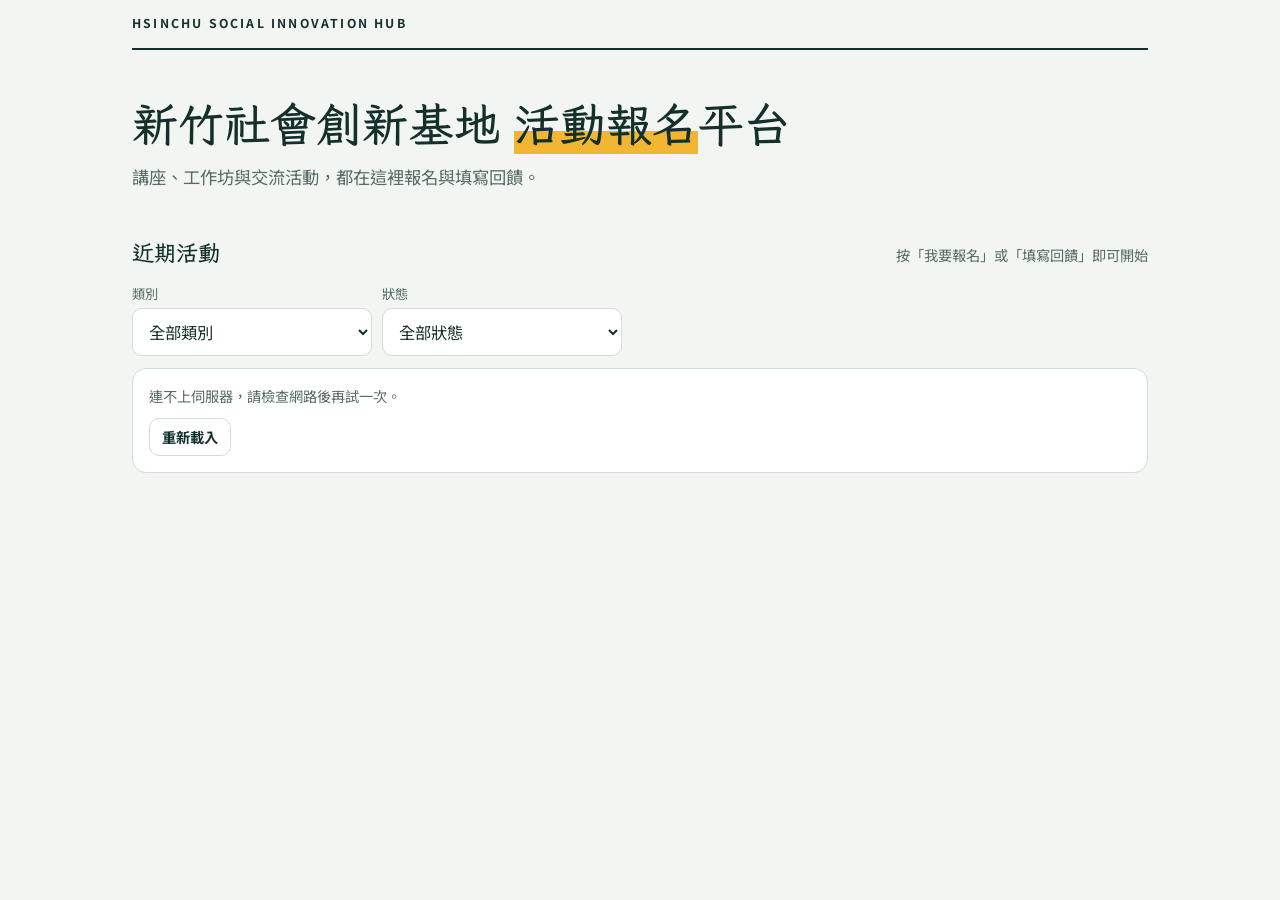
==== commit d017f4fc: "移除前台頁尾的網站使用建議連結（表單僅限內部使用） Co-Authored-By: Claude Opus 5.5 <noreply@anthropic.com> Claude-Session: ht" ====
--- a/index.html
+++ b/index.html
@@ -35,7 +35,6 @@
     <!-- 單一活動頁：網址加上 ?id=活動編號 時顯示 -->
     <section id="single" class="single" hidden aria-live="polite"><div class="panel"><p class="note">載入中…</p></div></section>
   </main>
-  <footer style="margin-top:40px;padding-top:16px;border-top:1px solid var(--line);display:flex;justify-content:space-between;gap:12px;flex-wrap:wrap;font-size:.875rem;color:var(--muted)"><span>新竹社會創新基地 × 新竹青年創業基地</span><a href="https://docs.google.com/forms/d/e/1FAIpQLScrMShGvC0ex5igQXjCpkhZ9pznWdEHXjDQ9VGPujIZ1LgDUw/viewform" target="_blank" rel="noopener" style="color:var(--accent);font-weight:700">💬 網站使用建議</a></footer>
 </div>
 
 <dialog id="dlg" aria-labelledby="dlg-title"><div class="dlg" id="dlg-body"></div></dialog>
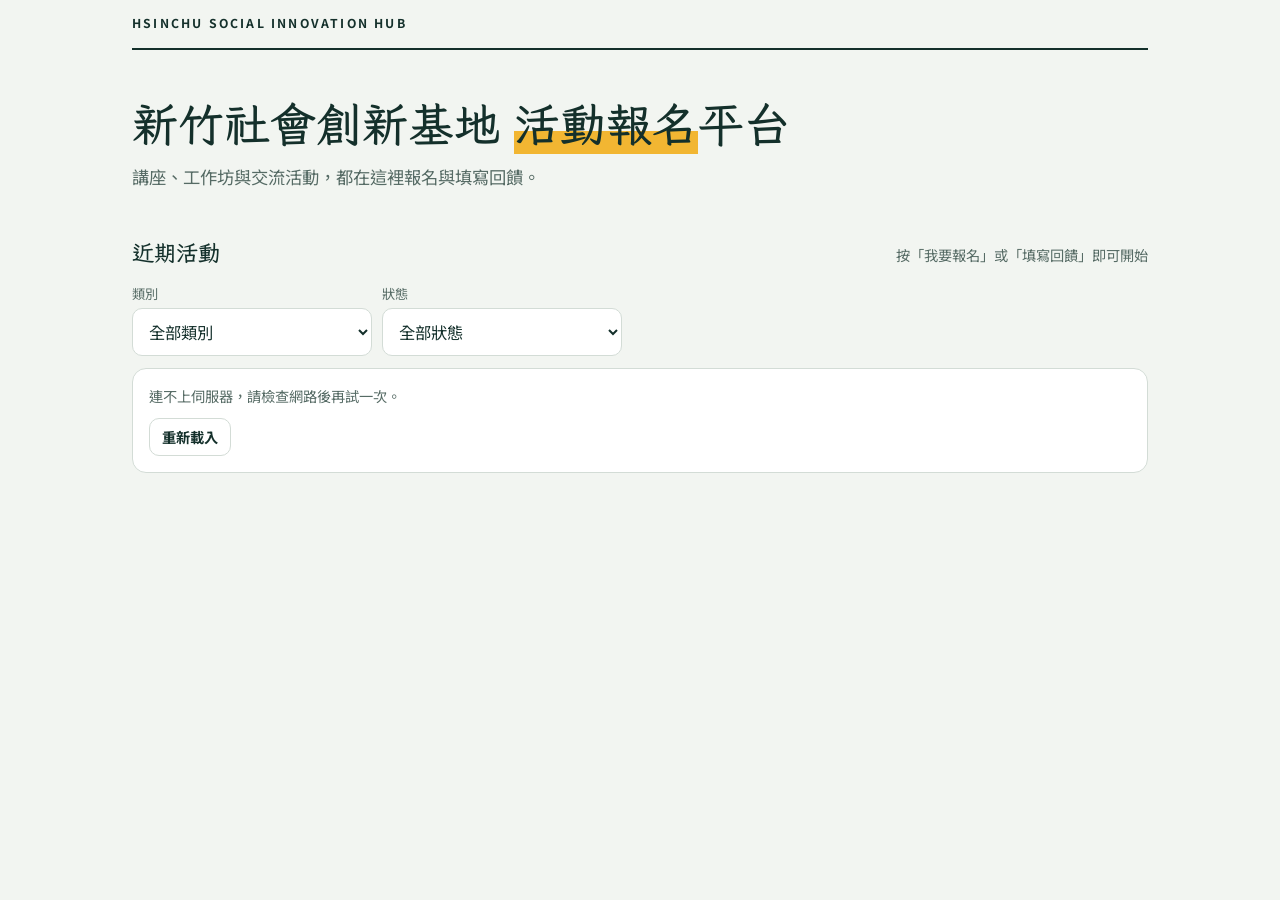
==== commit 7918b81d: "報名平台加上搜尋引擎資訊（說明、關鍵字、分享預覽、組織資料）與 sitemap.xml；電視牆不被搜尋收錄 Co-Authored-By: Claude Opus 5.5 <noreply@anthr" ====
--- a/index.html
+++ b/index.html
@@ -3,7 +3,17 @@
 <head>
 <meta charset="utf-8">
 <meta name="viewport" content="width=device-width, initial-scale=1">
-<title>新竹社會創新基地活動報名平台</title>
+<title>新竹社會創新基地活動報名平台｜竹北免費創業講座・工作坊</title>
+<meta name="description" content="新竹社會創新基地（竹北同心樓3樓）活動報名平台：社會創新、永續 ESG、青年創業講座與工作坊，線上報名、取消與填寫回饋問卷。新竹縣政府教育局指導。">
+<meta name="keywords" content="新竹社會創新基地,新竹社創基地,新竹青年創業基地,竹北,社會創新,青年創業,ESG,永續,講座,工作坊,活動報名">
+<link rel="canonical" href="https://hsh1120201-dev.github.io/activity/">
+<meta property="og:type" content="website">
+<meta property="og:site_name" content="新竹社會創新基地">
+<meta property="og:title" content="新竹社會創新基地活動報名平台">
+<meta property="og:description" content="社會創新、永續 ESG、青年創業講座與工作坊，線上報名與填寫回饋。">
+<meta property="og:url" content="https://hsh1120201-dev.github.io/activity/">
+<meta property="og:locale" content="zh_TW">
+<script type="application/ld+json">{"@context":"https://schema.org","@type":"Organization","name":"新竹社會創新基地","alternateName":["新竹社創基地","Hsinchu Social Innovation Hub"],"url":"https://hsh1120201-dev.github.io/activity/","address":{"@type":"PostalAddress","streetAddress":"中山路220號3樓（同心樓）","addressLocality":"竹北市","addressRegion":"新竹縣","addressCountry":"TW"},"sameAs":["https://www.youtube.com/@hhsihub","https://line.me/R/ti/p/@991xengs"]}</script>
 <link rel="preconnect" href="https://fonts.googleapis.com">
 <link rel="preconnect" href="https://fonts.gstatic.com" crossorigin>
 <link href="https://fonts.googleapis.com/css2?family=LXGW+WenKai+TC:wght@400;700&family=Noto+Sans+TC:wght@400;500;700&display=swap" rel="stylesheet">
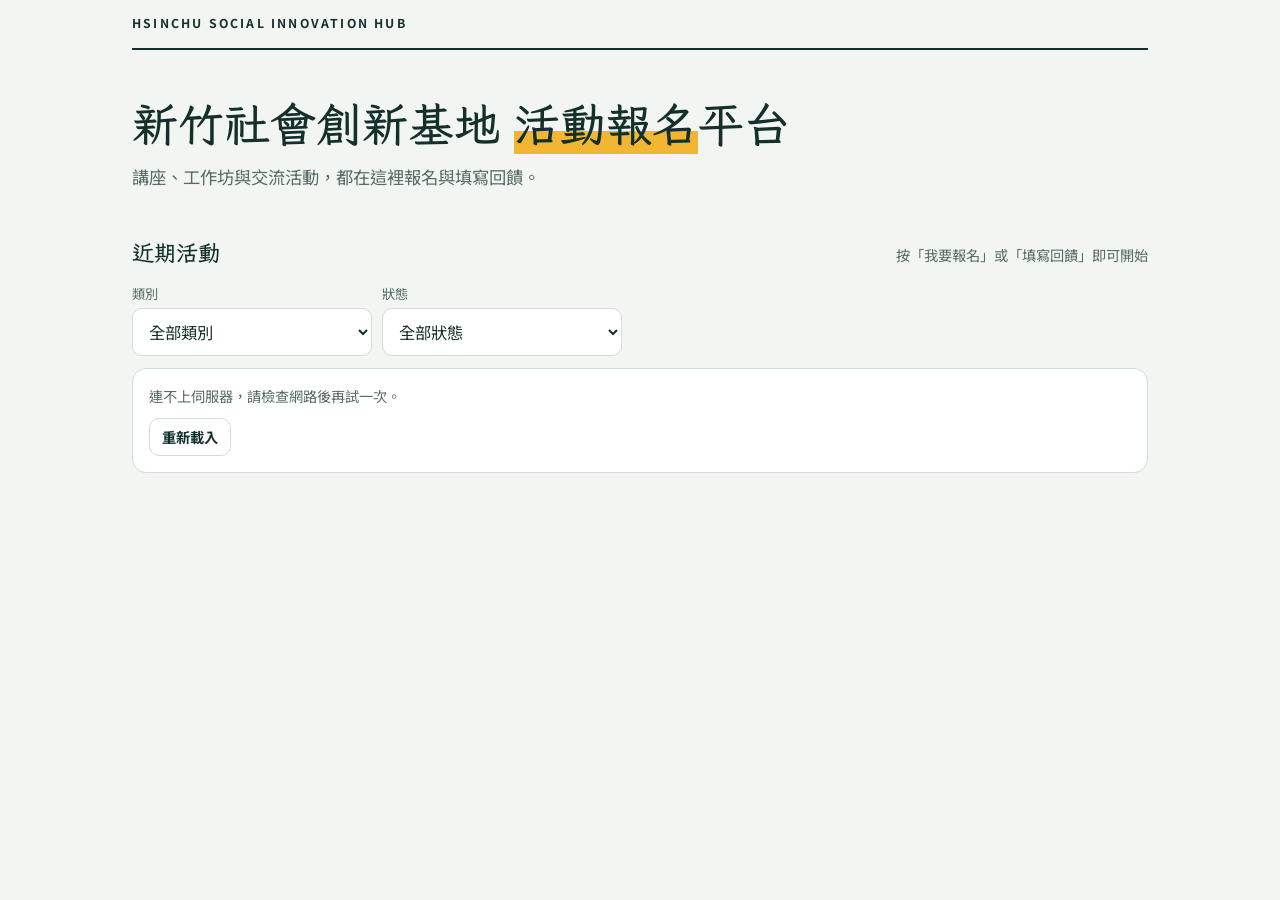
==== commit a444224a: "SEO：加分享縮圖 og-image、舊副本頁設 noindex、sitemap 加更新日期 Co-Authored-By: Claude Opus 5.5 <noreply@anthropic.co" ====
--- a/index.html
+++ b/index.html
@@ -13,6 +13,10 @@
 <meta property="og:description" content="社會創新、永續 ESG、青年創業講座與工作坊，線上報名與填寫回饋。">
 <meta property="og:url" content="https://hsh1120201-dev.github.io/activity/">
 <meta property="og:locale" content="zh_TW">
+<meta property="og:image" content="https://hsh1120201-dev.github.io/activity/og-image.png">
+<meta property="og:image:width" content="1200">
+<meta property="og:image:height" content="630">
+<meta name="twitter:card" content="summary_large_image">
 <script type="application/ld+json">{"@context":"https://schema.org","@type":"Organization","name":"新竹社會創新基地","alternateName":["新竹社創基地","Hsinchu Social Innovation Hub"],"url":"https://hsh1120201-dev.github.io/activity/","address":{"@type":"PostalAddress","streetAddress":"中山路220號3樓（同心樓）","addressLocality":"竹北市","addressRegion":"新竹縣","addressCountry":"TW"},"sameAs":["https://www.youtube.com/@hhsihub","https://line.me/R/ti/p/@991xengs"]}</script>
 <link rel="preconnect" href="https://fonts.googleapis.com">
 <link rel="preconnect" href="https://fonts.gstatic.com" crossorigin>
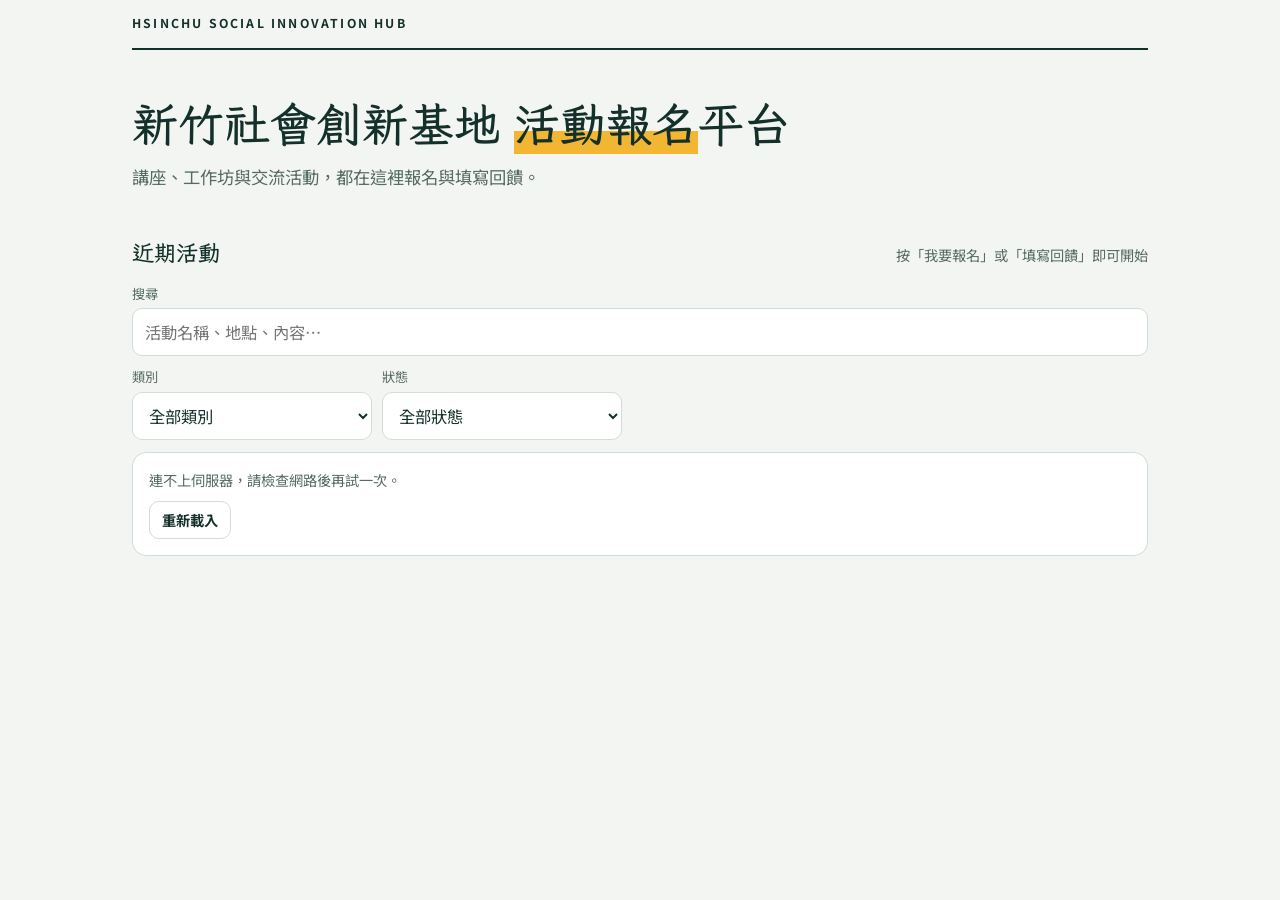
==== commit c5af3de8: "活動報名頁加搜尋框（搜活動名稱、地點、內容、日期） Co-Authored-By: Claude Opus 5.5 <noreply@anthropic.com> Claude-Session: ht" ====
--- a/index.html
+++ b/index.html
@@ -13,10 +13,11 @@
 <meta property="og:description" content="社會創新、永續 ESG、青年創業講座與工作坊，線上報名與填寫回饋。">
 <meta property="og:url" content="https://hsh1120201-dev.github.io/activity/">
 <meta property="og:locale" content="zh_TW">
-<meta property="og:image" content="https://hsh1120201-dev.github.io/activity/og-image.png">
+<meta property="og:image" content="https://hsh1120201-dev.github.io/activity/og-image.png?v=2">
 <meta property="og:image:width" content="1200">
 <meta property="og:image:height" content="630">
 <meta name="twitter:card" content="summary_large_image">
+<script type="application/ld+json">{"@context":"https://schema.org","@type":"WebSite","name":"新竹社會創新基地","alternateName":["新竹社創基地","新竹社會創新基地活動報名平台"],"url":"https://hsh1120201-dev.github.io/activity/"}</script>
 <script type="application/ld+json">{"@context":"https://schema.org","@type":"Organization","name":"新竹社會創新基地","alternateName":["新竹社創基地","Hsinchu Social Innovation Hub"],"url":"https://hsh1120201-dev.github.io/activity/","address":{"@type":"PostalAddress","streetAddress":"中山路220號3樓（同心樓）","addressLocality":"竹北市","addressRegion":"新竹縣","addressCountry":"TW"},"sameAs":["https://www.youtube.com/@hhsihub","https://line.me/R/ti/p/@991xengs"]}</script>
 <link rel="preconnect" href="https://fonts.googleapis.com">
 <link rel="preconnect" href="https://fonts.gstatic.com" crossorigin>
@@ -39,6 +40,7 @@
     <section aria-labelledby="h-list">
       <div class="sec-head"><h2 id="h-list">近期活動</h2><small>按「我要報名」或「填寫回饋」即可開始</small></div>
       <div class="filters">
+        <label for="f-q" style="flex:1 1 100%">搜尋<input type="text" id="f-q" inputmode="search" enterkeyhint="search" placeholder="活動名稱、地點、內容…" autocomplete="off"></label>
         <label for="f-sem">類別<select id="f-sem"><option value="">全部類別</option></select></label>
         <label for="f-status">狀態<select id="f-status">
           <option value="">全部狀態</option><option value="open">報名中</option><option value="feedback">回饋中</option><option value="closed">已結束</option>
@@ -119,6 +121,11 @@
       b("fb", fbOn, "填寫回饋", a.status === "closed" ? "回饋已關閉" : "回饋尚未開放") + "</" + tag + ">";
   }
 
+  function hit(a, ws) {
+    if (!ws.length) return true;
+    var d = U.dparts(a.date), all = [a.title, a.description, a.location, a.time, a.semester, a.date, d.md, d.full].join(" ").toLowerCase();
+    return ws.every(function (w) { return all.indexOf(w) >= 0; });
+  }
   function render() {
     var sel = $("f-sem"), cur = sel.value, sems = {};
     S.acts.forEach(function (a) { if (a.semester) sems[a.semester] = 1; });
@@ -126,14 +133,15 @@
     sel.innerHTML = '<option value="">全部類別</option>' + keys.map(function (k) { return '<option value="' + esc(k) + '">' + esc(k) + "</option>"; }).join("");
     if (keys.indexOf(cur) >= 0) sel.value = cur;
     var fs = sel.value, ft = $("f-status").value, list = $("list");
+    var ws = $("f-q").value.trim().toLowerCase().split(/\s+/).filter(Boolean); // 多個關鍵字用空白隔開，要全部符合
 
     if (!U.configured()) list.innerHTML = U.SETUP_NOTE;
     else if (S.error) list.innerHTML = '<div class="panel"><p class="note">' + esc(S.error) + '</p><p style="margin:10px 0 0"><button class="btn ghost sm" type="button" data-reload>重新載入</button></p></div>';
     else if (!S.loaded) list.innerHTML = '<div class="panel"><p class="note">載入中…</p></div>';
     else {
-      var rows = U.sortActs(S.acts).filter(function (a) { return (!fs || a.semester === fs) && (!ft || a.status === ft); });
+      var rows = U.sortActs(S.acts).filter(function (a) { return (!fs || a.semester === fs) && (!ft || a.status === ft) && hit(a, ws); });
       list.innerHTML = rows.length ? rows.map(actRow).join("") :
-        '<div class="panel"><p class="note">' + (S.acts.length ? "沒有符合條件的活動，試試其他類別或狀態。" : "目前還沒有活動。") + "</p></div>";
+        '<div class="panel"><p class="note">' + (S.acts.length ? (ws.length ? "找不到符合「" + esc($("f-q").value.trim()) + "」的活動，換個關鍵字試試。" : "沒有符合條件的活動，試試其他類別或狀態。") : "目前還沒有活動。") + "</p></div>";
     }
   }
 
@@ -305,6 +313,9 @@
   });
   document.addEventListener("change", function (e) {
     if (e.target.id === "f-sem" || e.target.id === "f-status") render();
+  });
+  document.addEventListener("input", function (e) {
+    if (e.target.id === "f-q") render();
     var q = e.target.closest && e.target.closest(".miss");
     if (q && (e.target.type === "radio" || e.target.type === "checkbox")) { var row = e.target.closest(".mrow"); if (row) row.classList.remove("miss"); var sq = e.target.closest(".sv-q"); if (sq && !sq.querySelector(".mrow.miss")) sq.classList.remove("miss"); }
   });
